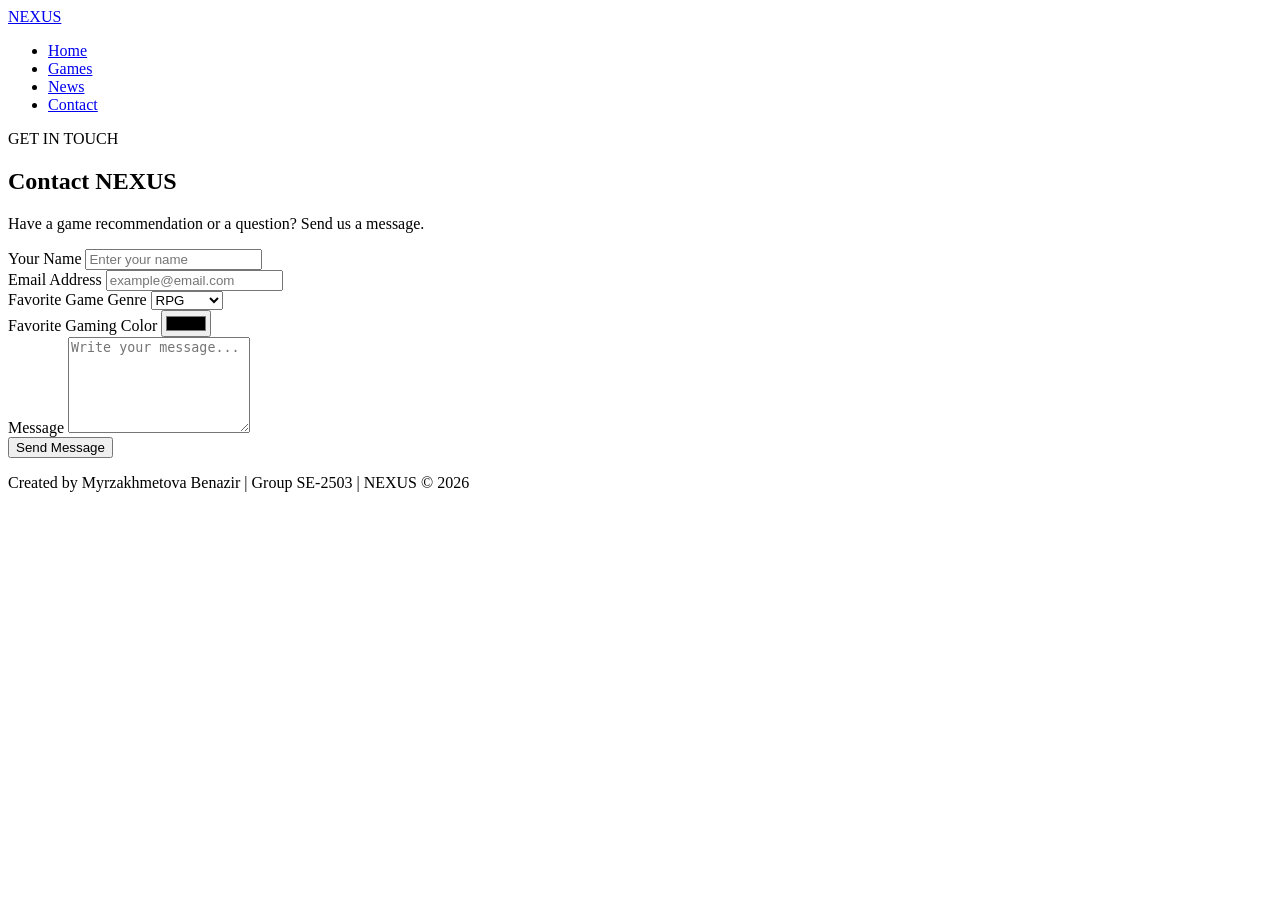
==== contact.html @ 3fbef51e "Add files via upload" ====
<!DOCTYPE html>
<html lang="en">

<head>
    <meta charset="UTF-8">
    <meta name="viewport" content="width=device-width, initial-scale=1.0">

    <title>NEXUS | Contact</title>
    <link rel="stylesheet" href="css/style.css">
</head>

<body>

<header id="main-header">
    <nav class="navbar">
        <a href="index.html" class="logo">NEXUS</a>

        <ul class="nav-menu">
            <li><a href="index.html">Home</a></li>
            <li><a href="games.html">Games</a></li>
            <li><a href="news.html">News</a></li>
            <li><a class="active" href="contact.html">Contact</a></li>
        </ul>
    </nav>
</header>

<main>

    <section class="page-header">
        <p class="tag">GET IN TOUCH</p>
        <h1>Contact NEXUS</h1>

        <p>
            Have a game recommendation or a question?
            Send us a message.
        </p>
    </section>

    <section class="section">

        <form id="contact-form">

            <div class="form-group">
                <label for="name">Your Name</label>

                <input
                    type="text"
                    id="name"
                    name="name"
                    placeholder="Enter your name"
                    required>
            </div>

            <div class="form-group">
                <label for="email">Email Address</label>

                <input
                    type="email"
                    id="email"
                    name="email"
                    placeholder="example@email.com"
                    required>
            </div>

            <div class="form-group">
                <label for="genre">Favorite Game Genre</label>

                <select id="genre" name="genre">
                    <option value="rpg">RPG</option>
                    <option value="action">Action</option>
                    <option value="strategy">Strategy</option>
                    <option value="racing">Racing</option>
                    <option value="sports">Sports</option>
                </select>
            </div>

            <div class="form-group">
                <label for="color">Favorite Gaming Color</label>
                <input type="color" id="color" name="color">
            </div>

            <div class="form-group">
                <label for="message">Message</label>

                <textarea
                    id="message"
                    name="message"
                    rows="6"
                    placeholder="Write your message..."
                    required></textarea>
            </div>

            <button type="submit" class="btn">
                Send Message
            </button>

        </form>

    </section>

</main>

<footer>
    <p>Created by Myrzakhmetova Benazir | Group SE-2503 
        | NEXUS © 2026</p>
</footer>

</body>
</html>
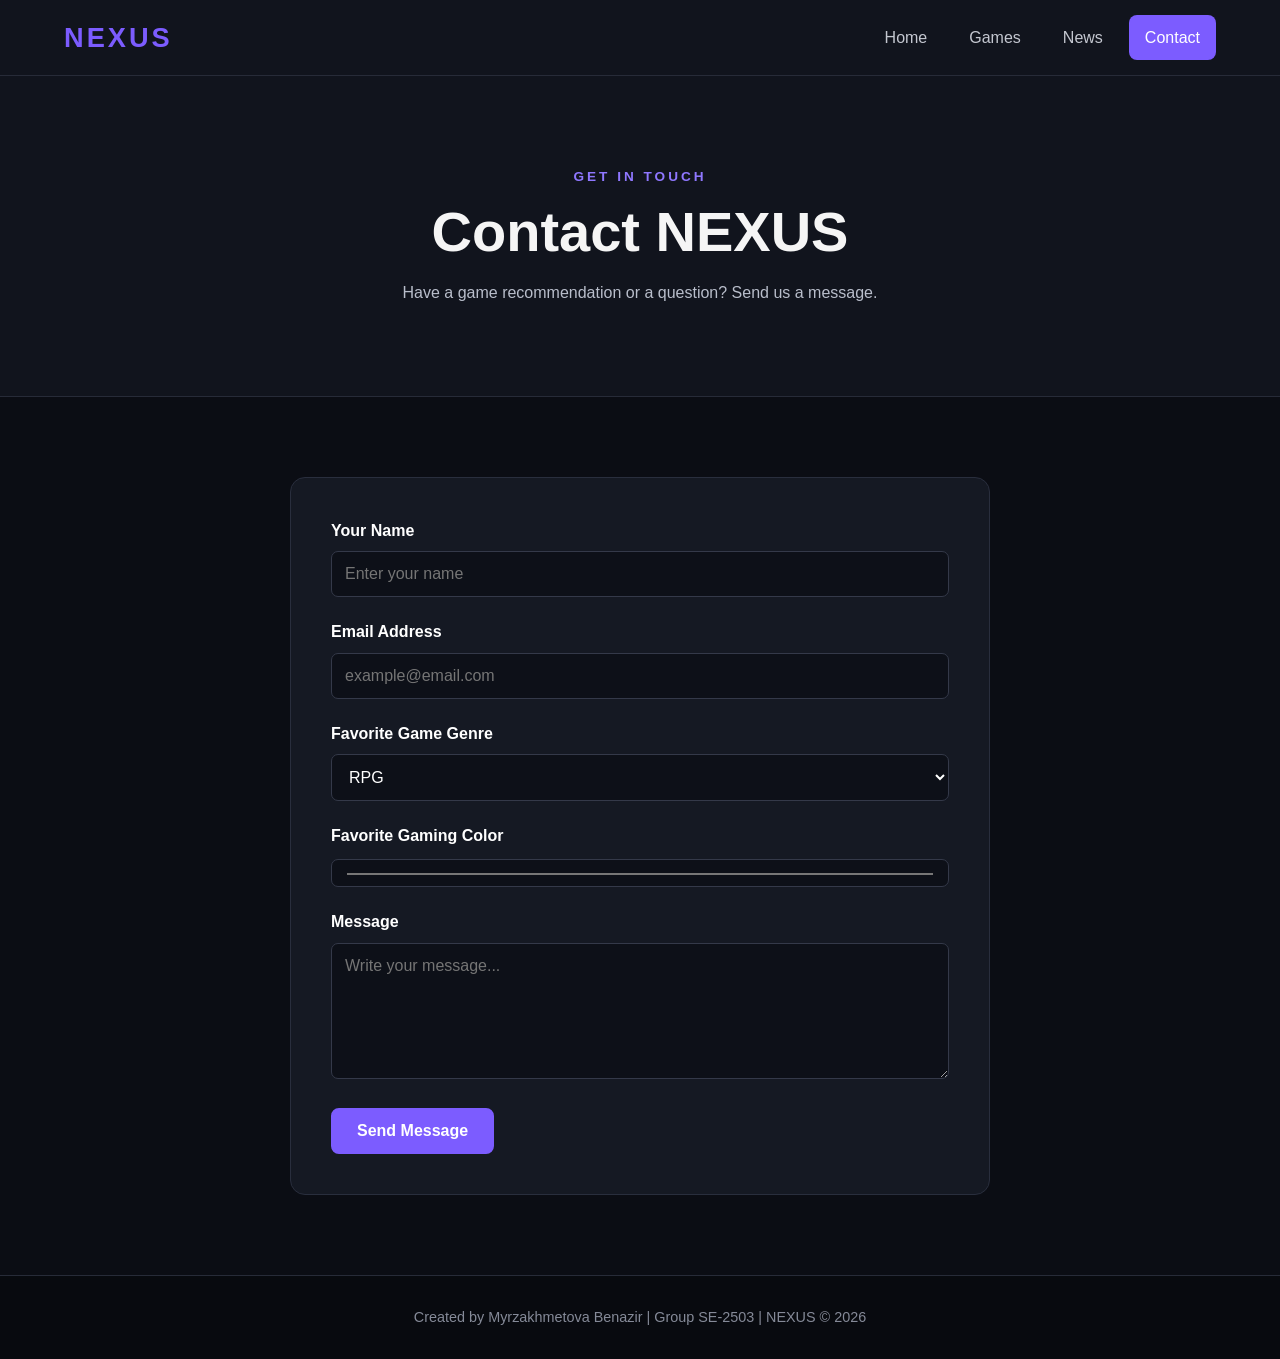
==== commit 05202fe3: "Update contact.html" ====
--- a/contact.html
+++ b/contact.html
@@ -6,7 +6,7 @@
     <meta name="viewport" content="width=device-width, initial-scale=1.0">
 
     <title>NEXUS | Contact</title>
-    <link rel="stylesheet" href="css/style.css">
+    <link rel="stylesheet" href="style.css">
 </head>
 
 <body>
@@ -106,4 +106,4 @@
 </footer>
 
 </body>
-</html>+</html>
--- a/style.css
+++ b/style.css
@@ -0,0 +1,553 @@
+/* =========================
+   NEXUS GAME STORE
+   Created by: Myrzakhmetova Benazir 
+   ========================= */
+
+
+/* ---------- GLOBAL RESET ---------- */
+
+* {
+    margin: 0;
+    padding: 0;
+    box-sizing: border-box;
+}
+
+
+/* ---------- ELEMENT SELECTORS ---------- */
+
+body {
+    font-family: Arial, Helvetica, sans-serif;
+    background-color: #0b0d14;
+    color: #f5f5f5;
+    line-height: 1.6;
+}
+
+h1,
+h2,
+h3 {
+    line-height: 1.2;
+}
+
+h1 {
+    font-size: 3.5rem;
+}
+
+h2 {
+    font-size: 2rem;
+    margin-bottom: 15px;
+}
+
+h3 {
+    font-size: 1.25rem;
+    margin-bottom: 10px;
+}
+
+p {
+    color: #b9becb;
+}
+
+a {
+    color: #ffffff;
+    text-decoration: none;
+}
+
+img {
+    display: block;
+    max-width: 100%;
+}
+
+
+/* ---------- HEADER ---------- */
+
+/* ID SELECTOR */
+
+#main-header {
+    background-color: #11141d;
+    border-bottom: 1px solid #272b38;
+    position: sticky;
+    top: 0;
+    z-index: 100;
+}
+
+
+/* ---------- NAVIGATION ---------- */
+
+.navbar {
+    width: 90%;
+    max-width: 1200px;
+    min-height: 75px;
+    margin: auto;
+
+    display: flex;
+    justify-content: space-between;
+    align-items: center;
+}
+
+.logo {
+    color: #7c5cff;
+    font-size: 1.7rem;
+    font-weight: 800;
+    letter-spacing: 3px;
+}
+
+.nav-menu {
+    display: flex;
+    align-items: center;
+    gap: 10px;
+    list-style: none;
+}
+
+
+/* DESCENDANT SELECTOR */
+
+.nav-menu a {
+    display: block;
+    padding: 10px 16px;
+    color: #c4c7d0;
+    border-radius: 8px;
+    transition: 0.3s;
+}
+
+.nav-menu a:hover {
+    color: #ffffff;
+    background-color: #242838;
+}
+
+.nav-menu a.active {
+    color: #ffffff;
+    background-color: #7c5cff;
+}
+
+
+/* ---------- HERO ---------- */
+
+.hero {
+    min-height: 75vh;
+
+    display: flex;
+    align-items: center;
+
+    padding: 80px 8%;
+
+    background:
+        linear-gradient(
+            rgba(11, 13, 20, 0.80),
+            rgba(11, 13, 20, 0.95)
+        ),
+        url("../images/gaming.jpg");
+
+    background-size: cover;
+    background-position: center;
+}
+
+.hero-content {
+    max-width: 700px;
+}
+
+.hero h1 {
+    margin: 10px 0 20px;
+}
+
+.hero p {
+    max-width: 620px;
+    margin-bottom: 30px;
+    font-size: 1.1rem;
+}
+
+
+/* ---------- TAG ---------- */
+
+.tag {
+    color: #8f77ff;
+    font-size: 0.85rem;
+    font-weight: bold;
+    letter-spacing: 3px;
+}
+
+
+/* ---------- BUTTON ---------- */
+
+.btn {
+    display: inline-block;
+
+    background-color: #7c5cff;
+    color: white;
+
+    border: 2px solid #7c5cff;
+    border-radius: 8px;
+
+    padding: 12px 24px;
+
+    font-size: 1rem;
+    font-weight: bold;
+
+    cursor: pointer;
+    transition: 0.3s;
+}
+
+.btn:hover {
+    background-color: transparent;
+    color: #9c87ff;
+}
+
+
+/* ---------- SECTIONS ---------- */
+
+.section {
+    width: 90%;
+    max-width: 1200px;
+
+    margin: auto;
+    padding: 80px 0;
+}
+
+.section-description {
+    margin-bottom: 35px;
+}
+
+.dark-section {
+    width: 100%;
+    max-width: none;
+
+    padding-left: 8%;
+    padding-right: 8%;
+
+    background-color: #11141d;
+}
+
+
+/* ---------- CARDS ---------- */
+
+.card-container {
+    display: flex;
+    gap: 25px;
+    flex-wrap: wrap;
+}
+
+.card {
+    flex: 1;
+    min-width: 220px;
+
+    padding: 30px;
+
+    background-color: #151923;
+
+    border: 1px solid #292e3d;
+    border-radius: 12px;
+
+    transition: 0.3s;
+}
+
+.card:hover {
+    transform: translateY(-5px);
+    border-color: #7c5cff;
+}
+
+.card h3 {
+    color: #ffffff;
+}
+
+
+/* ---------- LISTS ---------- */
+
+.feature-list,
+.trend-list {
+    margin: 25px 0 0 25px;
+}
+
+.feature-list li,
+.trend-list li {
+    color: #c4c7d0;
+    margin-bottom: 12px;
+    padding-left: 5px;
+}
+
+
+/* ---------- PROFILE ---------- */
+
+.profile-card {
+    display: flex;
+    align-items: center;
+    gap: 35px;
+
+    margin-top: 30px;
+    padding: 35px;
+
+    background-color: #151923;
+
+    border: 1px solid #292e3d;
+    border-radius: 15px;
+}
+
+.profile-img {
+    width: 160px;
+    height: 160px;
+
+    object-fit: cover;
+
+    border-radius: 50%;
+    border: 4px solid #7c5cff;
+}
+
+
+/* ---------- PAGE HEADER ---------- */
+
+.page-header {
+    padding: 90px 8%;
+    text-align: center;
+
+    background-color: #11141d;
+    border-bottom: 1px solid #272b38;
+}
+
+.page-header h1 {
+    margin: 10px 0 15px;
+}
+
+
+/* ---------- GAME CARDS ---------- */
+
+.game-grid {
+    display: grid;
+
+    grid-template-columns:
+        repeat(auto-fit, minmax(250px, 1fr));
+
+    gap: 30px;
+}
+
+.game-card {
+    overflow: hidden;
+
+    background-color: #151923;
+
+    border: 1px solid #292e3d;
+    border-radius: 15px;
+
+    transition: 0.3s;
+}
+
+.game-card:hover {
+    transform: translateY(-6px);
+    border-color: #7c5cff;
+}
+
+.game-card img {
+    width: 100%;
+    height: 220px;
+    object-fit: cover;
+}
+
+.game-info {
+    padding: 25px;
+}
+
+.genre {
+    display: inline-block;
+
+    margin-bottom: 10px;
+
+    color: #9c87ff;
+
+    font-size: 0.8rem;
+    font-weight: bold;
+    letter-spacing: 1px;
+}
+
+.price {
+    margin-top: 15px;
+
+    color: #ffffff;
+
+    font-size: 1.25rem;
+    font-weight: bold;
+}
+
+
+/* ---------- TABLE ---------- */
+
+.table-wrapper {
+    margin-top: 30px;
+    overflow-x: auto;
+}
+
+table {
+    width: 100%;
+
+    border-collapse: collapse;
+
+    background-color: #151923;
+
+    border: 1px solid #292e3d;
+}
+
+table th,
+table td {
+    padding: 16px;
+
+    border: 1px solid #292e3d;
+
+    text-align: left;
+}
+
+table th {
+    background-color: #7c5cff;
+    color: #ffffff;
+}
+
+table td {
+    color: #c4c7d0;
+}
+
+table tbody tr:hover {
+    background-color: #1d2130;
+}
+
+
+/* ---------- NEWS ---------- */
+
+.featured-news {
+    display: flex;
+
+    overflow: hidden;
+
+    background-color: #151923;
+
+    border: 1px solid #292e3d;
+    border-radius: 15px;
+}
+
+.featured-news img {
+    width: 45%;
+    min-height: 350px;
+
+    object-fit: cover;
+}
+
+.news-content {
+    padding: 40px;
+}
+
+.news-content p {
+    margin-top: 15px;
+}
+
+
+/* ---------- FORM ---------- */
+
+/* ID SELECTOR */
+
+#contact-form {
+    max-width: 700px;
+
+    margin: auto;
+    padding: 40px;
+
+    background-color: #151923;
+
+    border: 1px solid #292e3d;
+    border-radius: 15px;
+}
+
+.form-group {
+    margin-bottom: 22px;
+}
+
+.form-group label {
+    display: block;
+
+    margin-bottom: 8px;
+
+    color: #ffffff;
+    font-weight: bold;
+}
+
+.form-group input,
+.form-group select,
+.form-group textarea {
+    width: 100%;
+
+    padding: 13px;
+
+    color: #ffffff;
+    background-color: #0d1018;
+
+    border: 1px solid #343949;
+    border-radius: 7px;
+
+    font-family: inherit;
+    font-size: 1rem;
+
+    outline: none;
+}
+
+.form-group input:focus,
+.form-group select:focus,
+.form-group textarea:focus {
+    border-color: #7c5cff;
+}
+
+.form-group textarea {
+    resize: vertical;
+}
+
+
+/* ---------- FOOTER ---------- */
+
+footer {
+    padding: 30px;
+
+    background-color: #080a0f;
+
+    border-top: 1px solid #272b38;
+
+    text-align: center;
+}
+
+footer p {
+    color: #858a98;
+    font-size: 0.9rem;
+}
+
+
+/* ---------- RESPONSIVE DESIGN ---------- */
+
+@media (max-width: 750px) {
+
+    h1 {
+        font-size: 2.5rem;
+    }
+
+    .navbar {
+        flex-direction: column;
+        padding: 18px 0;
+    }
+
+    .nav-menu {
+        margin-top: 15px;
+        flex-wrap: wrap;
+        justify-content: center;
+    }
+
+    .hero {
+        min-height: 65vh;
+    }
+
+    .profile-card {
+        flex-direction: column;
+        text-align: center;
+    }
+
+    .featured-news {
+        flex-direction: column;
+    }
+
+    .featured-news img {
+        width: 100%;
+        min-height: 250px;
+    }
+
+    #contact-form {
+        padding: 25px;
+    }
+}
